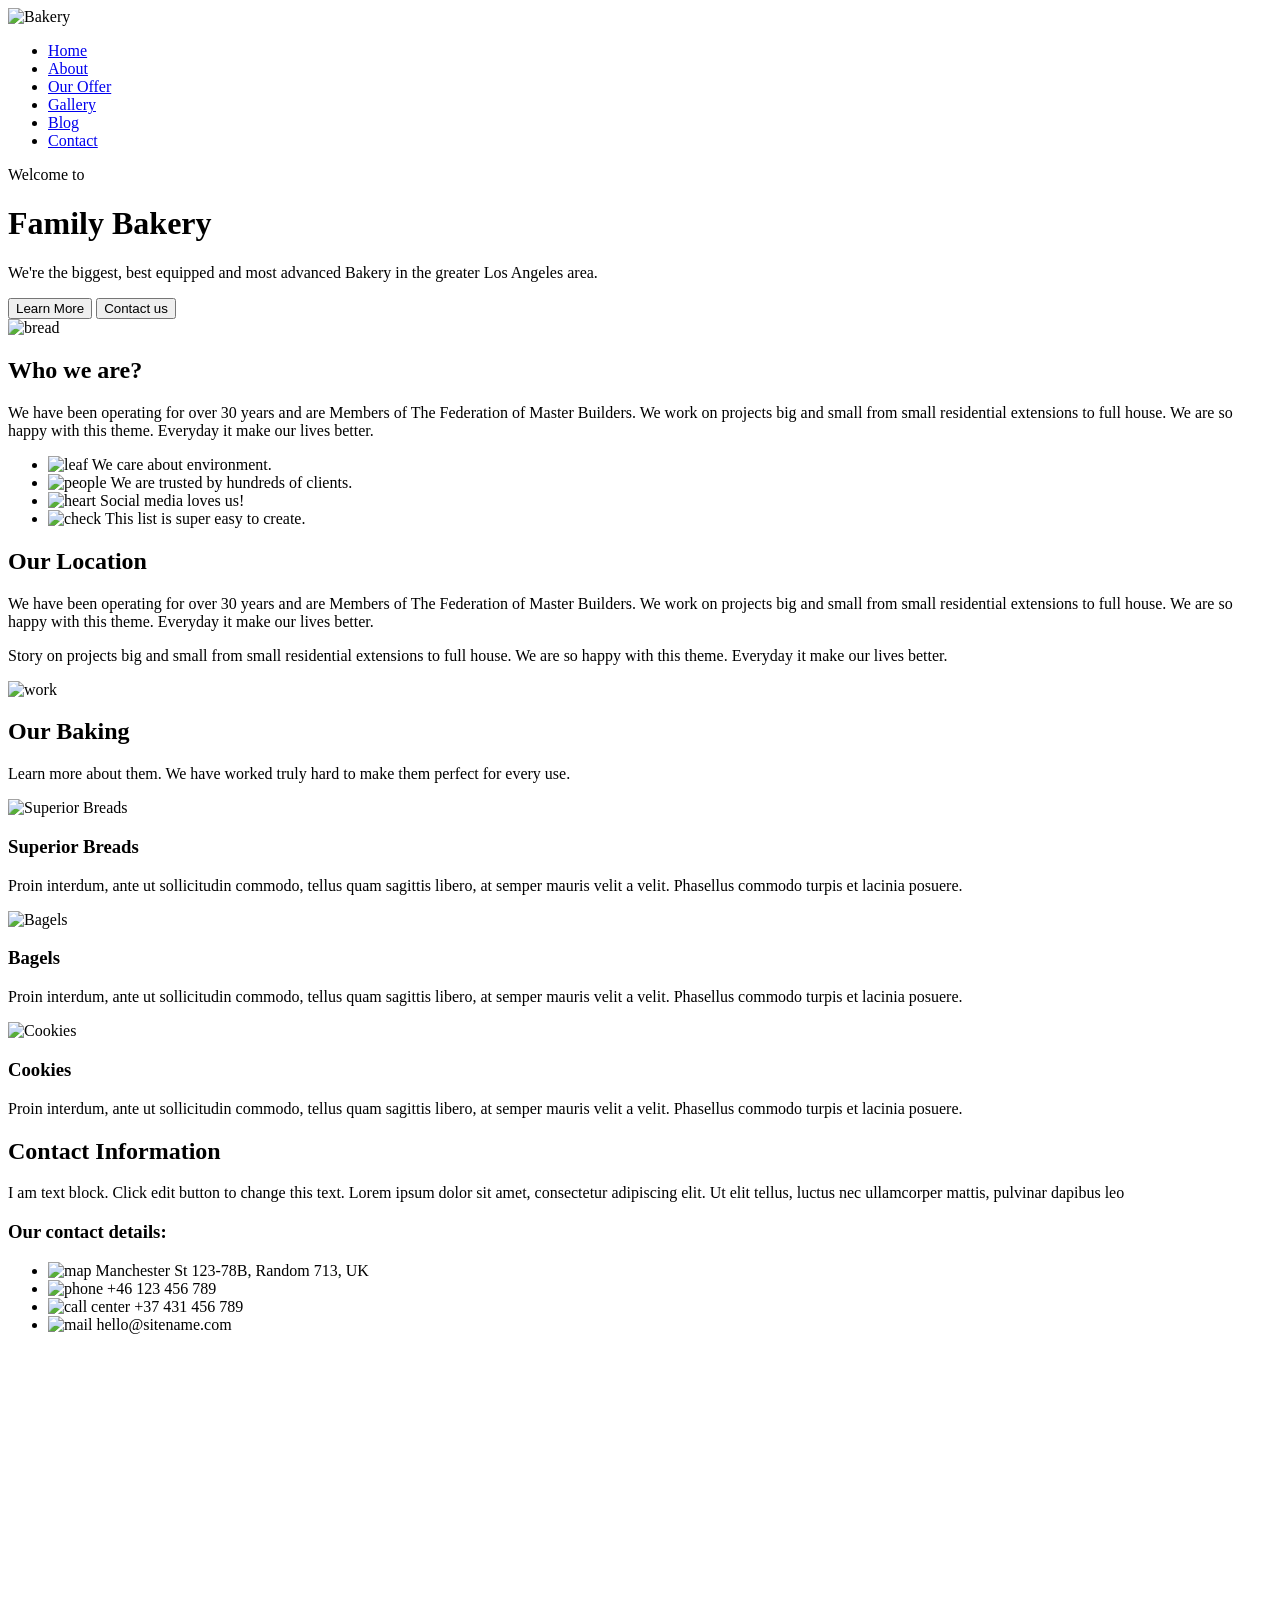
==== index2.html @ 2427f953 "Add files via upload" ====
<!DOCTYPE html>
<html lang="en">
<head>
    <meta charset="UTF-8">
    <meta http-equiv="X-UA-Compatible" content="IE=edge">
    <meta name="viewport" content="width=device-width, initial-scale=1.0">
    <title>Engage Bakery</title>
    <link rel="icon" href="http://www.engage.veented.com/wp-content/uploads/2017/11/cropped-favicon-32x32.png" sizes="32x32">
    <link rel="stylesheet" href="./css/style2.css">
</head>
<body>
    <!-- navigation -->
    <nav>
        <img src="./images/bakery-light-1.png" alt="Bakery">
        <ul>
            <li><a href="#">Home</a></li>
            <li><a href="#">About</a></li>
            <li><a href="#">Our Offer</a></li>
            <li><a href="#">Gallery</a></li>
            <li><a href="#">Blog</a></li>
            <li><a href="#">Contact</a></li>
        <div class="clear"></div>
        </ul>
        <div class="clear"></div>
    </nav>
    <!-- main part -->
    <div class="main">
        <p>Welcome to</p>
        <h1>Family Bakery</h1>
        <p>We're the biggest, best equipped and most advanced Bakery in the greater Los Angeles area.</p>
        <button class="btn">Learn More</button>
        <button>Contact us</button>
        <div class="animation">
            <Span class="dote"></Span>
        </div>
    </div>
        <!-- first part -->
    <div class="identification odd">
        <div class="left"><img src="./images/alexandru-stavrica.jpg" alt="bread"></div>
        <div class="right content">
            <h2>Who we are?</h2>
            <p>We have been operating for over 30 years and are Members of The Federation of Master Builders. We work on projects big and small from small residential extensions to full house. We are so happy with this theme. Everyday it make our lives better.</p>
            <ul>
                <li class="SameLine">
                    <img class="icon" src="./images/Icons/leaf.png" alt="leaf">
                   <span> We care about environment.</span>
                </li>
                <li class="SameLine">
                    <img class="icon" src="./images/Icons/people.png" alt="people">
                  <span>  We are trusted by hundreds of clients.</span>
                </li>
                <li class="SameLine">
                    <img class="icon" src="./images/Icons/heart.png" alt="heart">
                    <span>Social media loves us!</span>
                </li>
                <li class="SameLine">
                    <img class="icon" src="./images/Icons/check.png" alt="check">
                    <span>This list is super easy to create.</span>
                </li>
            </ul>
        </div>
        <div class="clear"></div>
    </div>
    <!-- second part -->
<div class="location even">
    <div class="left content">
        <h2>Our Location</h2>
        <p>We have been operating for over 30 years and are Members of The Federation of Master Builders. We work on projects big and small from small residential extensions to full house. We are so happy with this theme. Everyday it make our lives better.</p>
        <p>Story on projects big and small from small residential extensions to full house. We are so happy with this theme. Everyday it make our lives better.</p>
    </div>
    <div class="right"><img src="./images/full-2.jpg" alt="work"></div>
</div>
    <!-- third part -->
    <div class="baking full">
        <div class="center">    
            <h2>Our Baking</h2>
            <p>Learn more about them. We have worked truly hard to make them perfect for every use.</p>
        </div>
        <div>
            <div class="card">
                <img src="./images/ben-garratt.jpg" alt="Superior Breads">
                <h3>Superior Breads</h3>
                <p>Proin interdum, ante ut sollicitudin commodo, tellus quam sagittis libero, at semper mauris velit a velit. Phasellus commodo turpis et lacinia posuere.</p>
            </div>
            <div class="card">
                <img src="./images/stas-ovsky.jpg" alt="Bagels">
                <h3>Bagels</h3>
                <p>Proin interdum, ante ut sollicitudin commodo, tellus quam sagittis libero, at semper mauris velit a velit. Phasellus commodo turpis et lacinia posuere.</p>
            </div>
            <div class="card">
                <img src="./images/clem-onojeghuo.jpg" alt="Cookies">
                <h3>Cookies</h3>
                <p>Proin interdum, ante ut sollicitudin commodo, tellus quam sagittis libero, at semper mauris velit a velit. Phasellus commodo turpis et lacinia posuere.</p>
            </div>
        </div>

</div>
    <!-- map part -->
    <div class="map odd">
        <div class="left content">
            <h2>Contact Information</h2>
            <p>I am text block. Click edit button to change this text. Lorem ipsum dolor sit amet, consectetur adipiscing elit. Ut elit tellus, luctus nec ullamcorper mattis, pulvinar dapibus leo</p>
            <h3>Our contact details:</h3>
            <ul>
                <li class="SameLine">
                    <img class="icon" src="./images/Icons/map.png" alt="map">
                   <span> Manchester St 123-78B, Random 713, UK</span>
                </li>
                <li class="SameLine">
                    <img class="icon" src="./images/Icons/phone.png" alt="phone">
                   <span> +46 123 456 789</span>
                </li>
                <li class="SameLine">
                    <img class="icon" src="./images/Icons/headphone.png" alt="call center">
                   <span> +37 431 456 789</span>
                </li>
                <li class="SameLine">
                    <img class="icon" src="./images/Icons/email.png" alt="mail">
                   <span>  hello@sitename.com</span>
                </li>
            </ul>
        </div>
        <div class="right"><iframe src="https://www.google.com/maps/embed?pb=!1m18!1m12!1m3!1d110455.23875903447!2d31.31247566380425!3d30.102026584617516!2m3!1f0!2f0!3f0!3m2!1i1024!2i768!4f13.1!3m3!1m2!1s0x145846c9306e97af%3A0x5315ebf6378470c0!2sRoute!5e0!3m2!1sar!2seg!4v1685092150252!5m2!1sar!2seg" width="600" height="450" style="border:0;" allowfullscreen="" loading="lazy" referrerpolicy="no-referrer-when-downgrade"></iframe></div>
<div class="clear"></div>
    </div>


    </body>
</html>
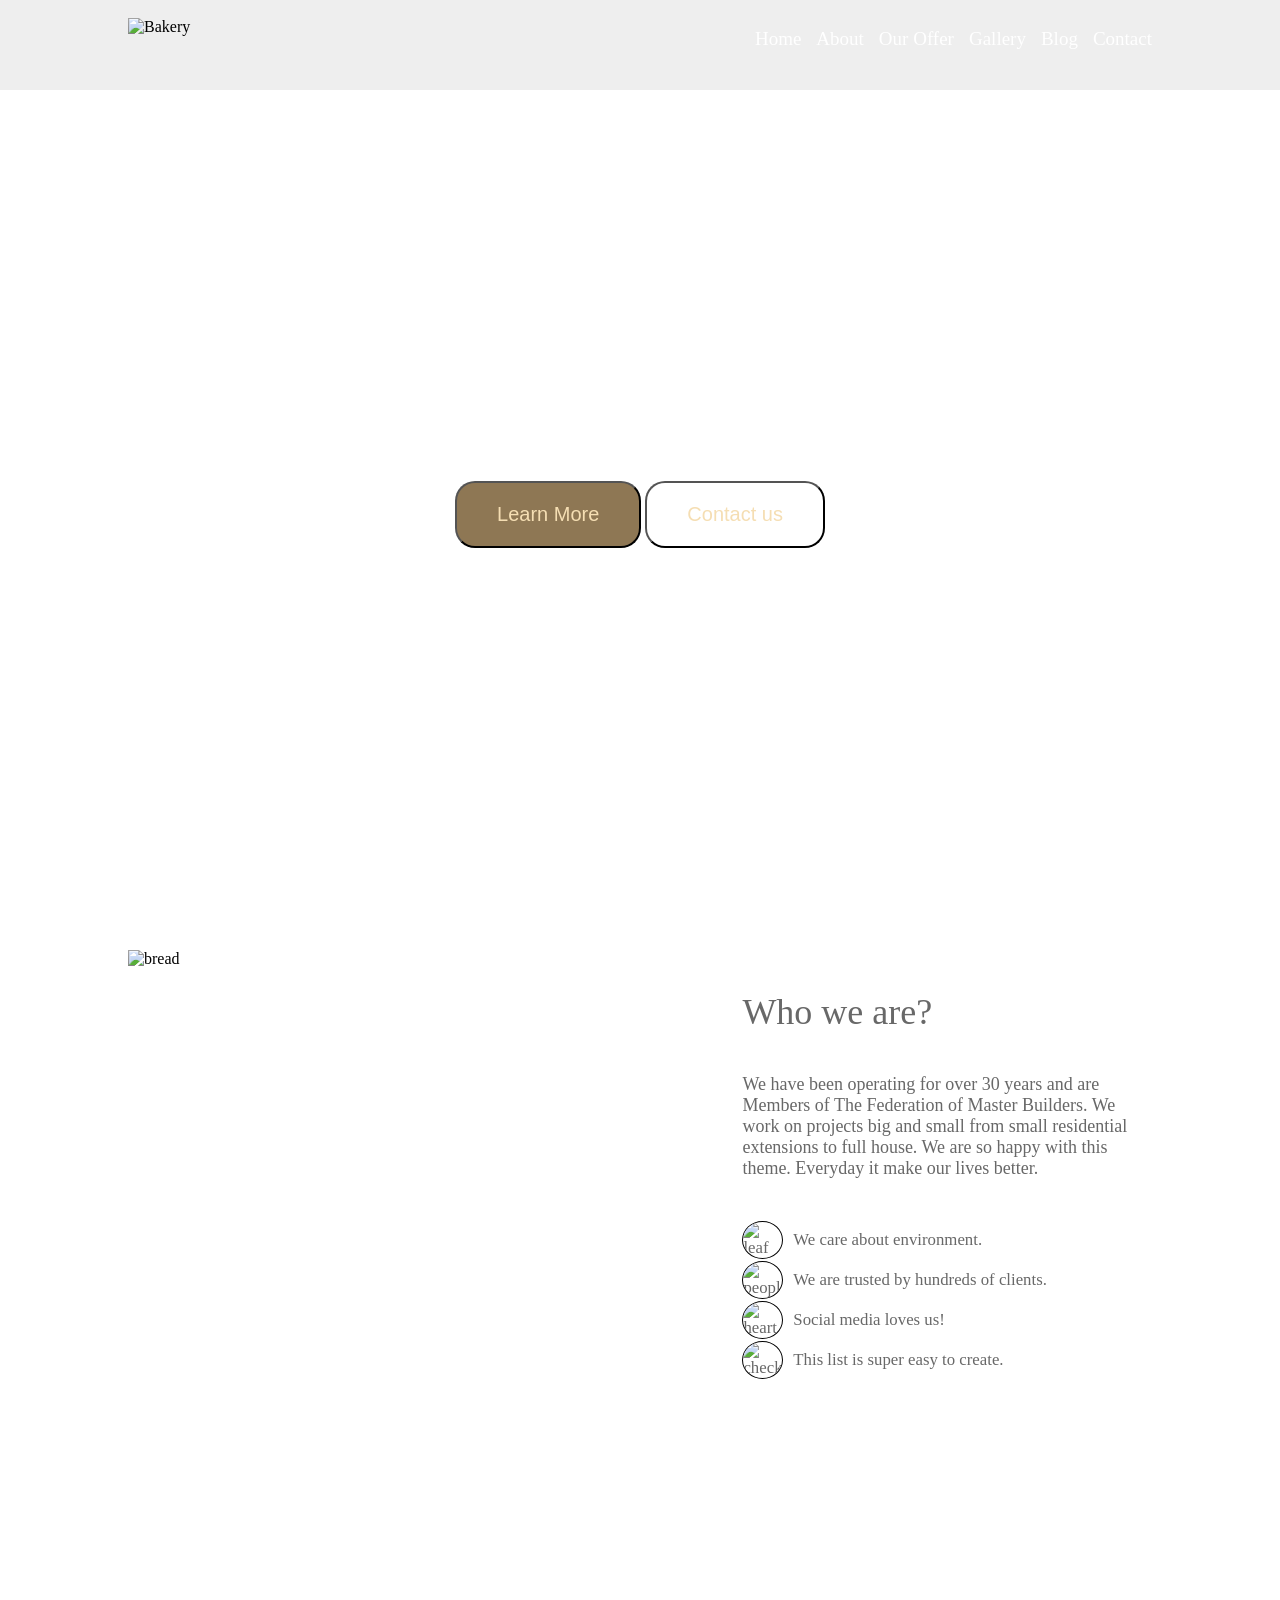
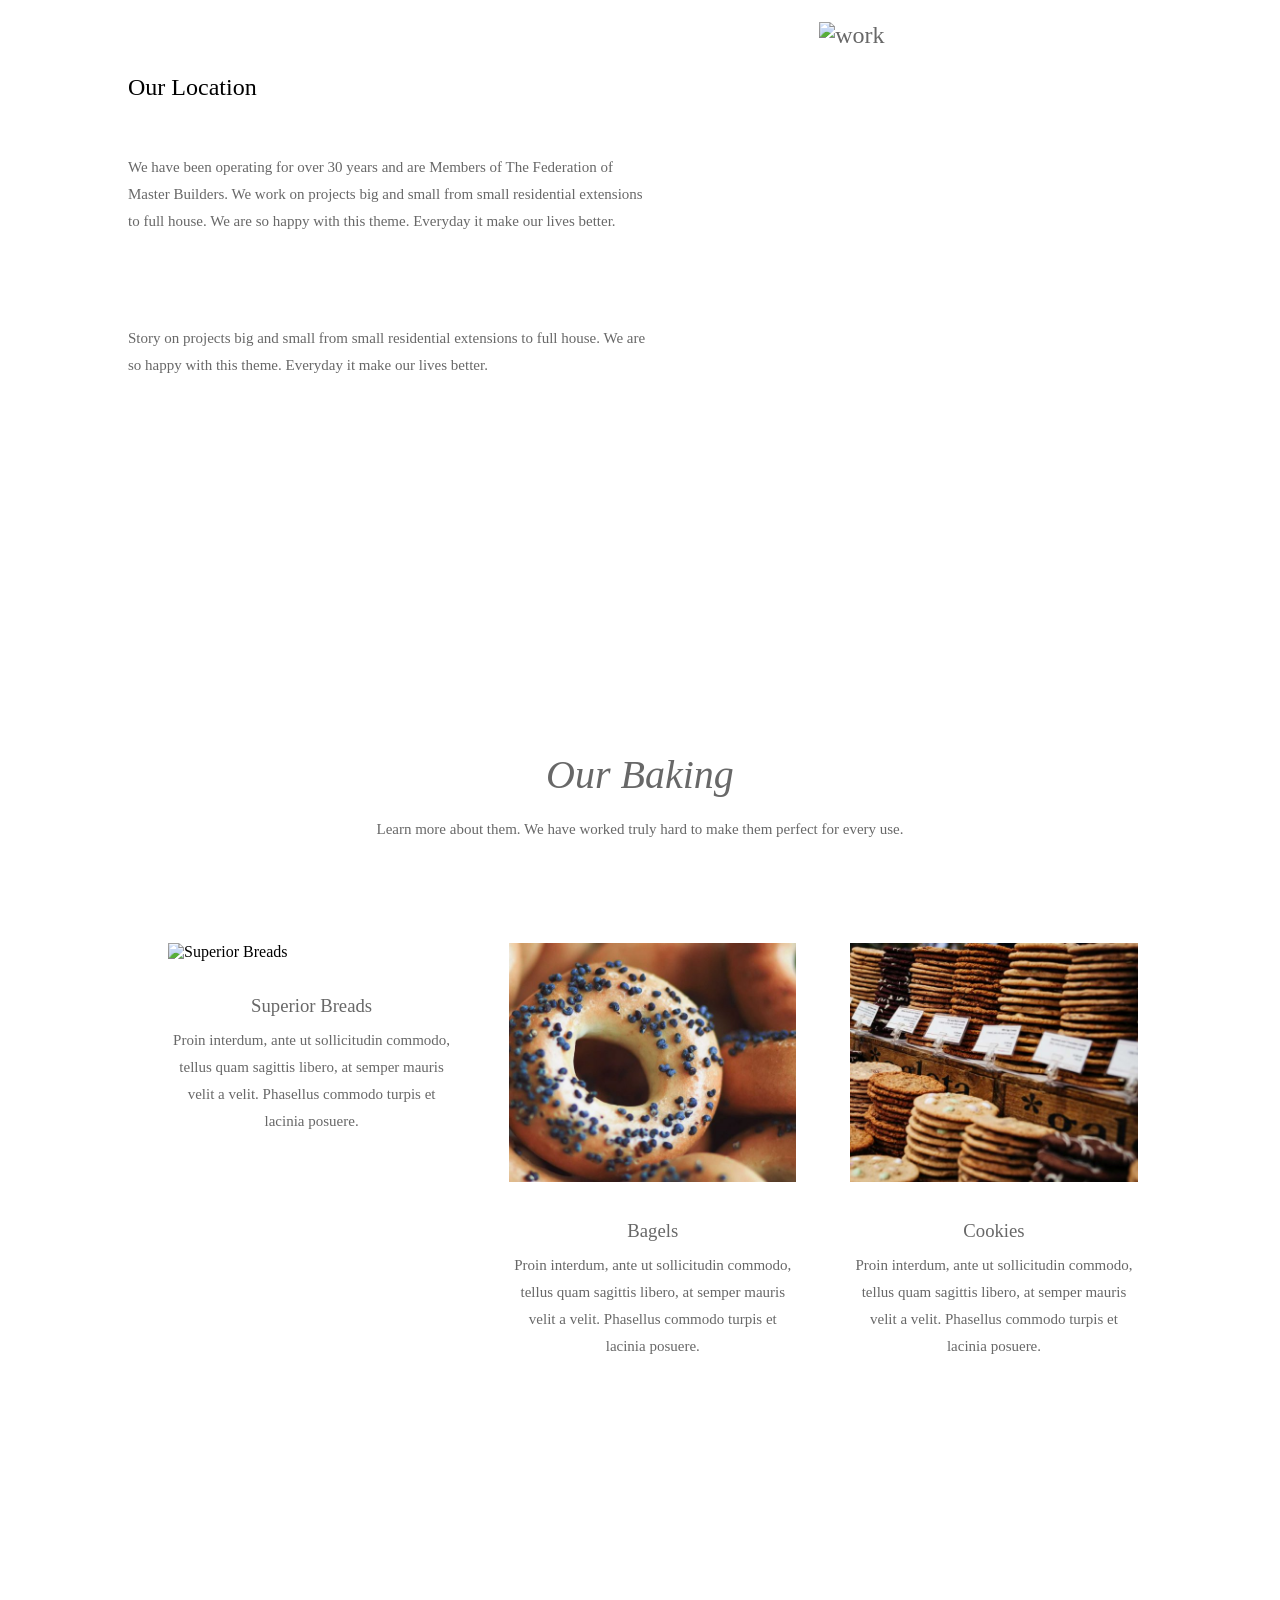
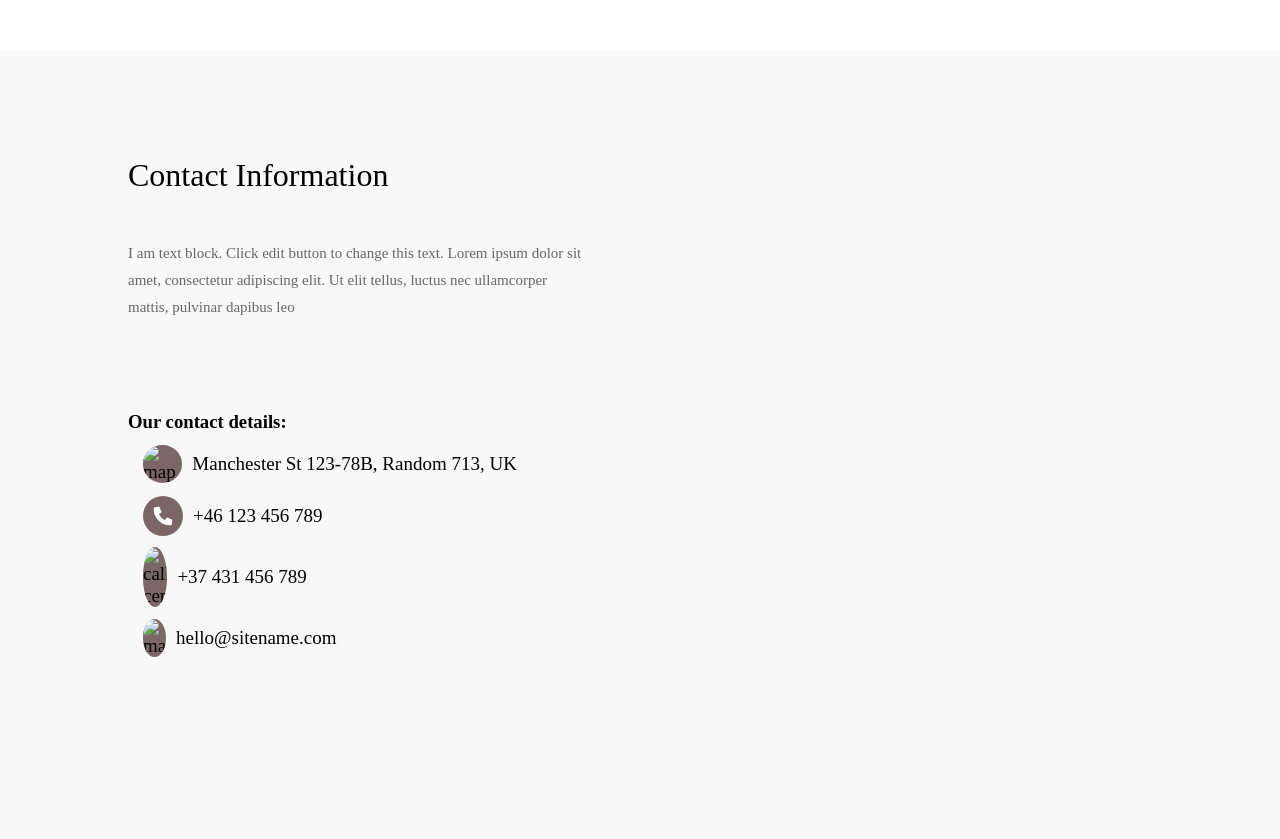
==== commit 901bfc23: "Update index2.html" ====
--- a/index2.html
+++ b/index2.html
@@ -6,7 +6,7 @@
     <meta name="viewport" content="width=device-width, initial-scale=1.0">
     <title>Engage Bakery</title>
     <link rel="icon" href="http://www.engage.veented.com/wp-content/uploads/2017/11/cropped-favicon-32x32.png" sizes="32x32">
-    <link rel="stylesheet" href="./css/style2.css">
+    <link rel="stylesheet" href="style2.css">
 </head>
 <body>
     <!-- navigation -->
@@ -83,12 +83,12 @@
                 <p>Proin interdum, ante ut sollicitudin commodo, tellus quam sagittis libero, at semper mauris velit a velit. Phasellus commodo turpis et lacinia posuere.</p>
             </div>
             <div class="card">
-                <img src="./images/stas-ovsky.jpg" alt="Bagels">
+                <img src="stas-ovsky.jpg" alt="Bagels">
                 <h3>Bagels</h3>
                 <p>Proin interdum, ante ut sollicitudin commodo, tellus quam sagittis libero, at semper mauris velit a velit. Phasellus commodo turpis et lacinia posuere.</p>
             </div>
             <div class="card">
-                <img src="./images/clem-onojeghuo.jpg" alt="Cookies">
+                <img src="clem-onojeghuo.jpg" alt="Cookies">
                 <h3>Cookies</h3>
                 <p>Proin interdum, ante ut sollicitudin commodo, tellus quam sagittis libero, at semper mauris velit a velit. Phasellus commodo turpis et lacinia posuere.</p>
             </div>
@@ -103,15 +103,15 @@
             <h3>Our contact details:</h3>
             <ul>
                 <li class="SameLine">
-                    <img class="icon" src="./images/Icons/map.png" alt="map">
+                    <img class="icon" src="Icons/map.png" alt="map">
                    <span> Manchester St 123-78B, Random 713, UK</span>
                 </li>
                 <li class="SameLine">
-                    <img class="icon" src="./images/Icons/phone.png" alt="phone">
+                    <img class="icon" src="phone.png" alt="phone">
                    <span> +46 123 456 789</span>
                 </li>
                 <li class="SameLine">
-                    <img class="icon" src="./images/Icons/headphone.png" alt="call center">
+                    <img class="icon" src="Icons/headphone.png" alt="call center">
                    <span> +37 431 456 789</span>
                 </li>
                 <li class="SameLine">
@@ -126,4 +126,4 @@
 
 
     </body>
-</html>+</html>
--- a/style2.css
+++ b/style2.css
@@ -0,0 +1,264 @@
+:root{
+    --main-color:#686868;
+    --sec-color:#303030;
+    --bg:#403d38;
+    --bg2:rgb(27,27,27);
+    --bg3:#fff;
+    --bg4:#f8f8f8;
+    
+}
+div{
+    overflow: hidden;
+}
+*{
+    
+    box-sizing: border-box;
+    margin: 0px;
+    padding: 0px;
+}
+body
+{
+    overflow-x:hidden;
+    margin: auto;
+}
+.clear{
+    clear: both;
+}
+img{width: 20px;}
+
+nav{
+    background-color: rgb(221, 221, 221,0.5);
+    position: fixed;
+    overflow: hidden        ;
+    top:0px;
+    padding-top:2vh ;
+    right: 0px;
+    height: 10vh;
+    left: 0px;
+}
+nav img {
+    float:left;
+    width: 120px;
+    margin-left: 10%;
+}
+nav ul,.map .content ul{
+    margin-right: 10%;
+    list-style-type: none;
+    float: right;
+
+}
+nav ul li ,.map .content ul li {
+    margin-left:15px;
+    float: left;
+    font-size: 19px;
+    margin-top: 10px;
+}
+.SameLine{
+    display: flex;
+    flex-direction: row;
+    align-items: center;
+    justify-content: flex-start;
+}
+.SameLine span{
+    padding: 10px;
+}
+
+nav a{
+    color: white;
+    font-size: 19px;
+    text-decoration: none;
+}
+nav a:hover{
+    color:burlywood;
+}
+.main{
+    width: 100%;
+    height: 100vh;
+    background-image: url("../images/drew-coffman-1872.jpg");
+    background-position: center;
+    background-size: cover;
+    text-align: center;
+    overflow: auto;
+    color: white    ;
+    padding-top:200px ;
+}
+.main p {
+    font-size: 150%;
+    width: 600px;
+    margin: auto;
+    margin-bottom: 20px;   
+}
+h1{
+    font-size: 70px ;
+    font-family: "Alegreya";
+}
+button{
+    /* width: 200px; */
+    margin-top: 80px;
+    padding: 20px 40px;
+    background-color: transparent;
+    font-size: 20px;
+    color: wheat;
+    border-radius: 20px ;
+}
+.btn{
+    background-color:#8e7754;
+}
+button:hover{
+    color: black;
+    background-color: white;
+}
+.odd ,.even{
+    width: 80%;
+    /* height: 100vh; */
+    margin: auto;
+}
+.identification,map,.location{
+    padding-bottom: 15%;
+    overflow: auto;
+
+}
+.even{
+    padding-left: 10%;
+    width: 100%;
+    /* padding-top: 10%; */
+    /* padding-right: 10%; */
+
+}
+.left{
+    padding-top:50px ;
+    width:50%;
+    float: left;
+    padding-right: 50px;
+}
+.left img,.right img{
+    width: 100%;
+}
+.right{
+    padding-top:50px ;
+    padding-left: 10%;
+    width: 50%;
+    float: right;
+    font-size: 150%;
+    color:#686868;
+
+}
+.right h2 , .left h2{
+    padding-top: 10%;
+    font-weight: lighter;
+}
+.right p{
+    font-size: 75%;
+    padding-top:10% ;
+    padding-bottom:10% ;
+
+}
+.right ul{
+font-size: 70%;
+    list-style: none;
+}
+
+.right ul img{
+    border: 1px solid black;
+    border-radius: 50%;
+    width: 10%;
+    -webkit-border-radius: 50%;
+    -moz-border-radius: 50%;
+    -ms-border-radius: 50%;
+    -o-border-radius: 50%;
+}
+
+
+.location .right{
+    padding-right: 10px;
+}
+.location h2{
+    padding-bottom: 10%;
+    font-weight: lighter;
+}
+.location p , .left p, .center p , .card p{
+    line-height: 1.5lh;
+    font-size: 15px;
+    color:#686868;
+padding-bottom: 10vh;
+}
+/* third part */
+.baking{
+    height: 100vh;
+    width: 80%;
+    margin: auto;
+    /* padding-top: 40%; */
+}
+.baking .center{
+
+    padding-top: 10vh;
+    text-align: center;
+}
+.center h2{
+        font-size: 40px;
+        font-weight: lighter;
+        font-style: oblique;
+        color: #686868;
+        padding-bottom: 2vh;
+}
+.card{
+    margin-left: 30px;
+    padding: 10px;
+    width: 30%;
+    height: 100vh;
+    display: inline-block;
+}
+.card img{
+    width: 100%;
+margin-bottom: 10%;
+}
+.card h3{
+    padding: 5px;
+    color: #686868;
+    font-weight: lighter;
+    text-align: center;
+    margin-bottom: 5px;
+}
+
+
+.card p{
+    text-align: center  ;
+}
+
+
+
+
+.map{
+    margin-top: 10vh;
+    background-color: #f8f8f8;
+    padding: 0 10%;
+    overflow: auto;
+    width: 100vw;
+}
+.map .left , .map .right{
+    padding-bottom: 10%;
+}
+.map .icon{
+    width: 10%;
+    border-radius: 50%;
+    background-color: rgba(109, 84, 84, 0.89);
+}
+.map .right{
+    padding-left: 0px;
+    margin-left: 0px;
+}
+.map iframe{
+width: 40VW;
+}
+
+.map h2{
+    margin-top: 10px;
+    font-size: 32px;
+    padding-bottom: 10%;
+    font-weight: 40px;
+    font-weight: lighter;
+}
+.map .right{
+    margin-top: 20vh;
+    width: 50%;
+}
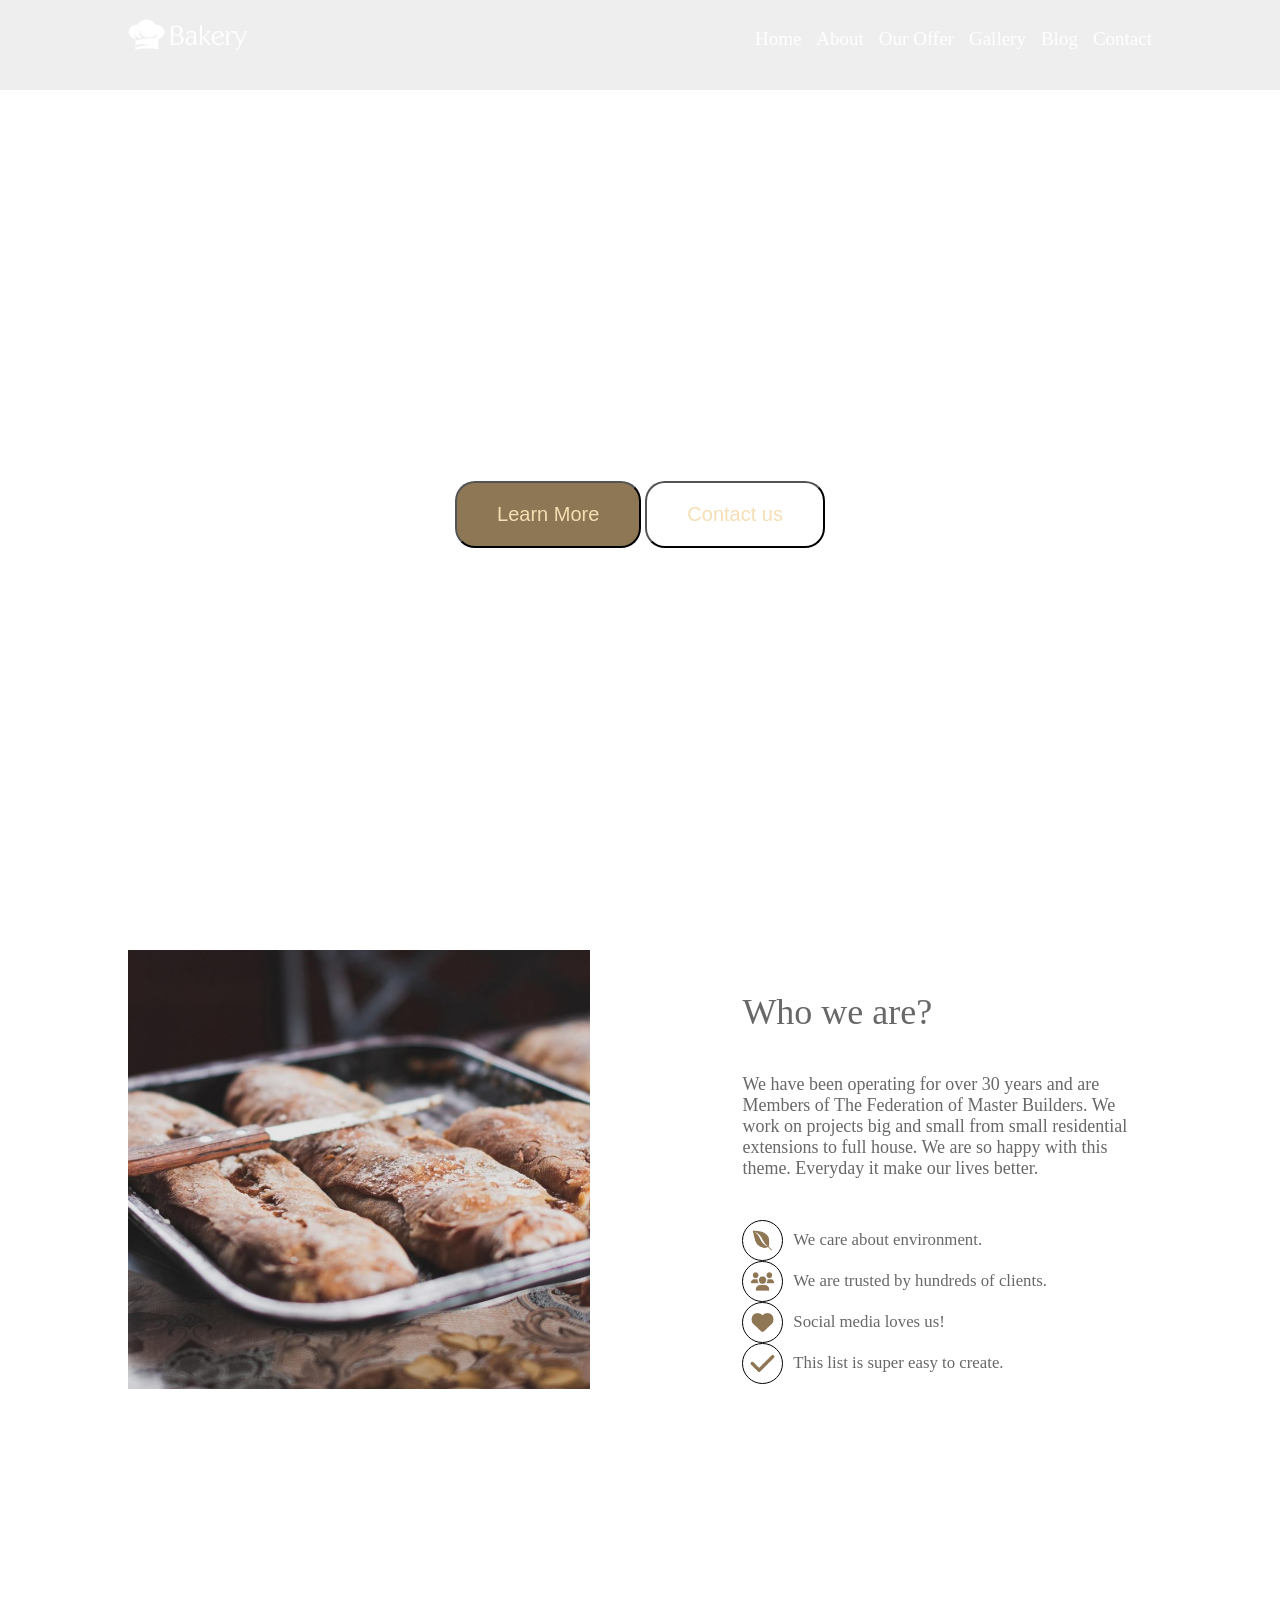
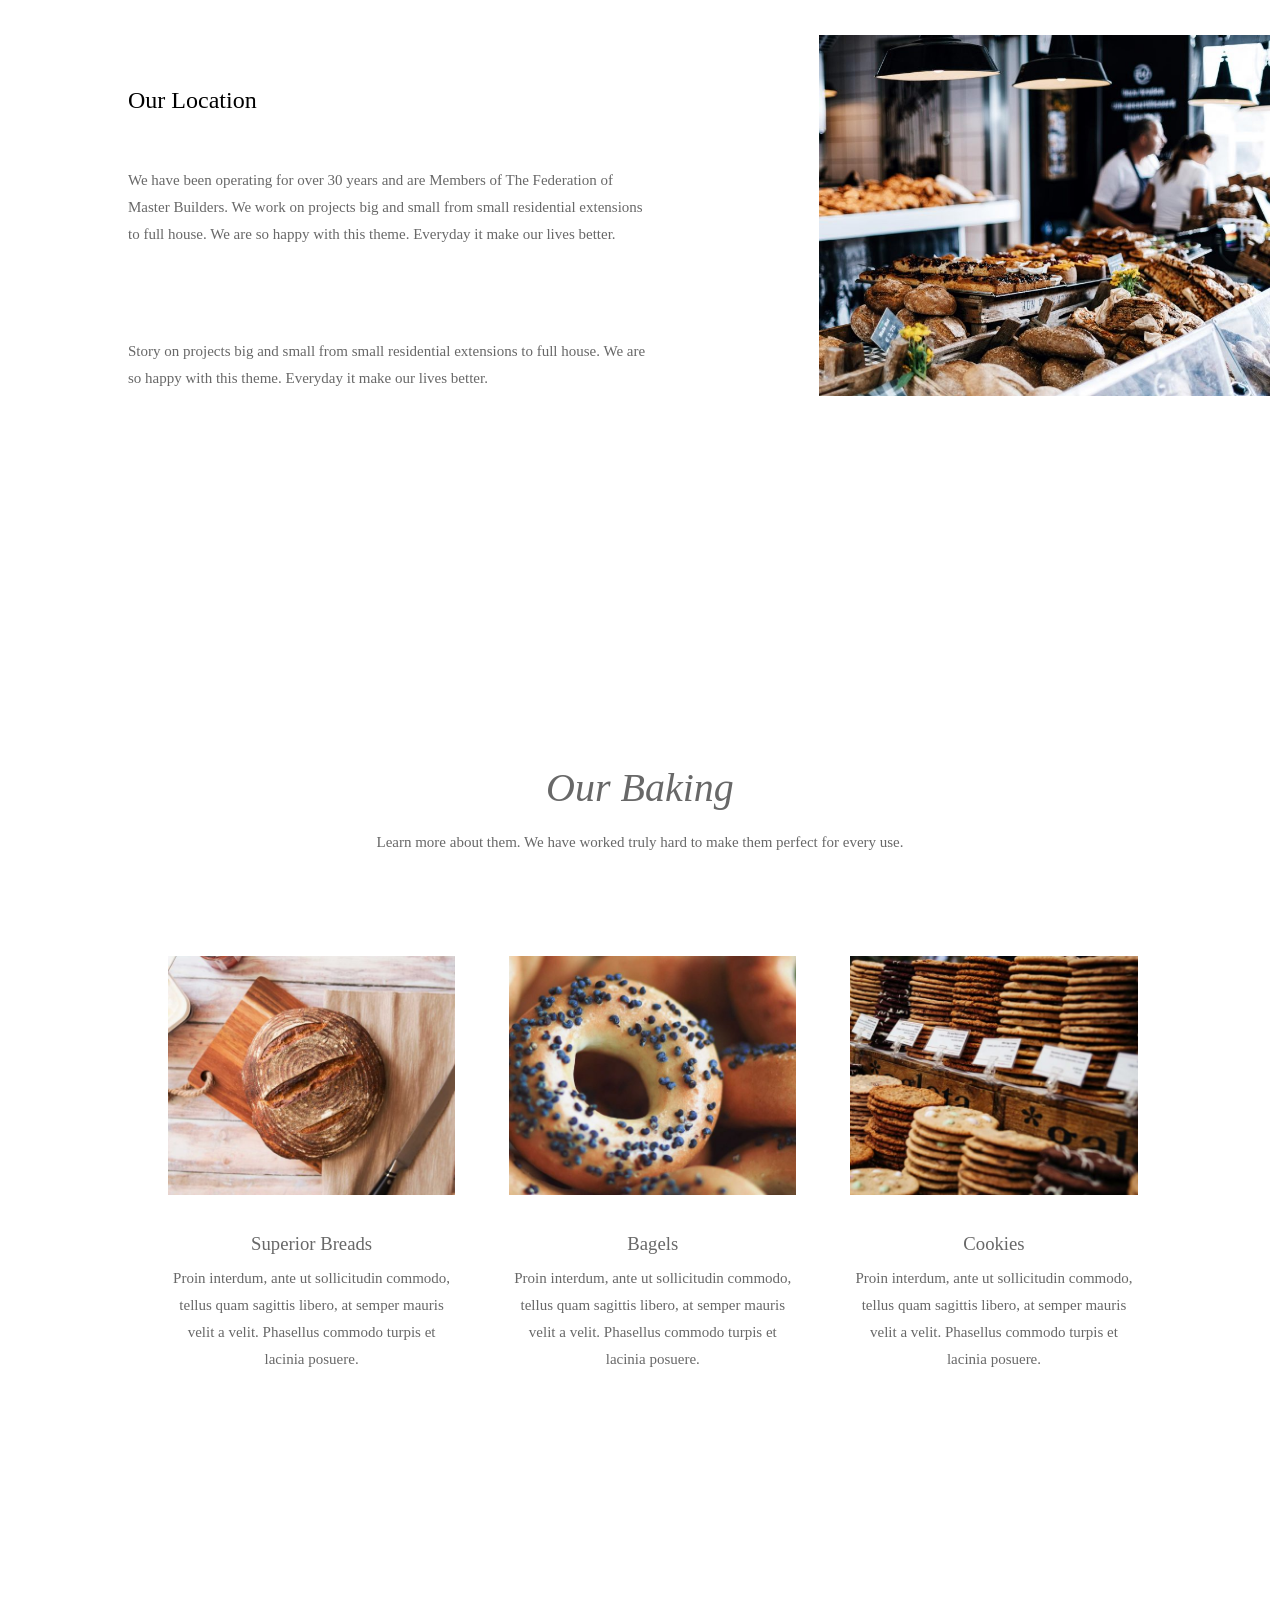
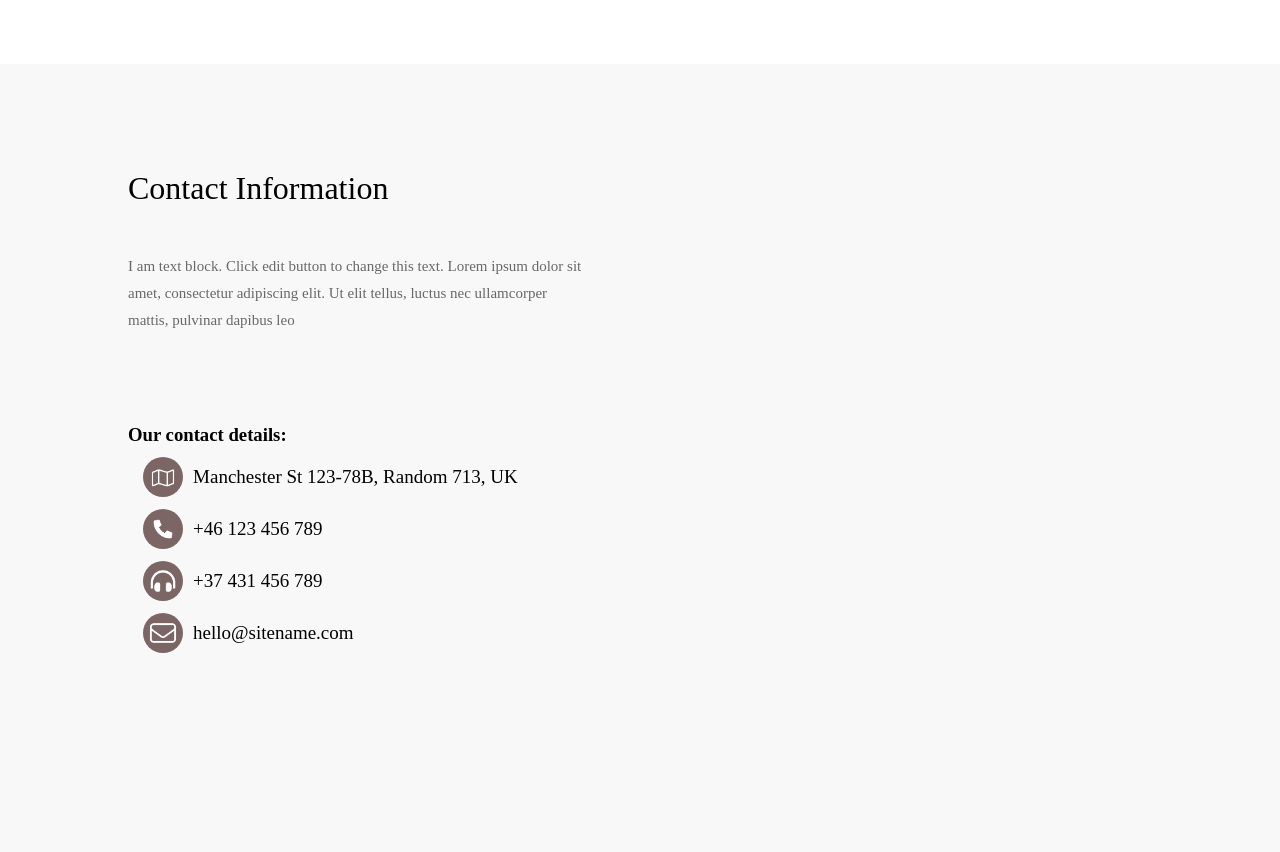
==== commit bd6c17ca: "index2.html" ====
--- a/index2.html
+++ b/index2.html
@@ -11,7 +11,7 @@
 <body>
     <!-- navigation -->
     <nav>
-        <img src="./images/bakery-light-1.png" alt="Bakery">
+        <img src="bakery-light-1.png" alt="Bakery">
         <ul>
             <li><a href="#">Home</a></li>
             <li><a href="#">About</a></li>
@@ -36,25 +36,25 @@
     </div>
         <!-- first part -->
     <div class="identification odd">
-        <div class="left"><img src="./images/alexandru-stavrica.jpg" alt="bread"></div>
+        <div class="left"><img src="alexandru-stavrica.jpg" alt="bread"></div>
         <div class="right content">
             <h2>Who we are?</h2>
             <p>We have been operating for over 30 years and are Members of The Federation of Master Builders. We work on projects big and small from small residential extensions to full house. We are so happy with this theme. Everyday it make our lives better.</p>
             <ul>
                 <li class="SameLine">
-                    <img class="icon" src="./images/Icons/leaf.png" alt="leaf">
+                    <img class="icon" src="leaf.png" alt="leaf">
                    <span> We care about environment.</span>
                 </li>
                 <li class="SameLine">
-                    <img class="icon" src="./images/Icons/people.png" alt="people">
+                    <img class="icon" src="people.png" alt="people">
                   <span>  We are trusted by hundreds of clients.</span>
                 </li>
                 <li class="SameLine">
-                    <img class="icon" src="./images/Icons/heart.png" alt="heart">
+                    <img class="icon" src="heart.png" alt="heart">
                     <span>Social media loves us!</span>
                 </li>
                 <li class="SameLine">
-                    <img class="icon" src="./images/Icons/check.png" alt="check">
+                    <img class="icon" src="check.png" alt="check">
                     <span>This list is super easy to create.</span>
                 </li>
             </ul>
@@ -68,7 +68,7 @@
         <p>We have been operating for over 30 years and are Members of The Federation of Master Builders. We work on projects big and small from small residential extensions to full house. We are so happy with this theme. Everyday it make our lives better.</p>
         <p>Story on projects big and small from small residential extensions to full house. We are so happy with this theme. Everyday it make our lives better.</p>
     </div>
-    <div class="right"><img src="./images/full-2.jpg" alt="work"></div>
+    <div class="right"><img src="full-2.jpg" alt="work"></div>
 </div>
     <!-- third part -->
     <div class="baking full">
@@ -78,7 +78,7 @@
         </div>
         <div>
             <div class="card">
-                <img src="./images/ben-garratt.jpg" alt="Superior Breads">
+                <img src="ben-garratt.jpg" alt="Superior Breads">
                 <h3>Superior Breads</h3>
                 <p>Proin interdum, ante ut sollicitudin commodo, tellus quam sagittis libero, at semper mauris velit a velit. Phasellus commodo turpis et lacinia posuere.</p>
             </div>
@@ -103,7 +103,7 @@
             <h3>Our contact details:</h3>
             <ul>
                 <li class="SameLine">
-                    <img class="icon" src="Icons/map.png" alt="map">
+                    <img class="icon" src="map.png" alt="map">
                    <span> Manchester St 123-78B, Random 713, UK</span>
                 </li>
                 <li class="SameLine">
@@ -111,11 +111,11 @@
                    <span> +46 123 456 789</span>
                 </li>
                 <li class="SameLine">
-                    <img class="icon" src="Icons/headphone.png" alt="call center">
+                    <img class="icon" src="headphone.png" alt="call center">
                    <span> +37 431 456 789</span>
                 </li>
                 <li class="SameLine">
-                    <img class="icon" src="./images/Icons/email.png" alt="mail">
+                    <img class="icon" src="email.png" alt="mail">
                    <span>  hello@sitename.com</span>
                 </li>
             </ul>
